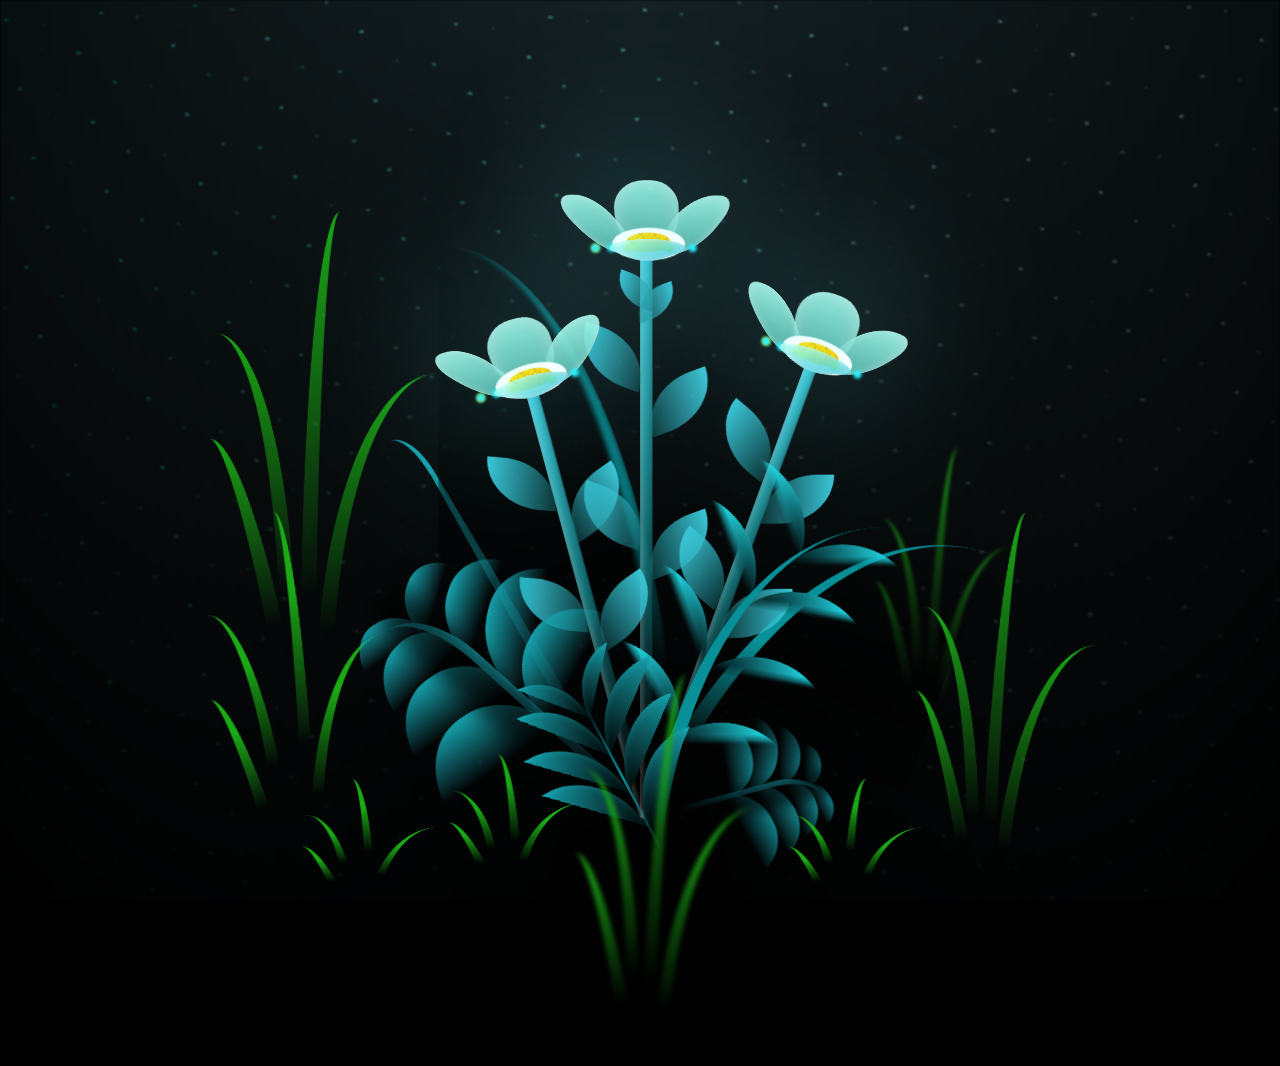
==== flower.html @ c5380c55 "Add files via upload" ====
<!DOCTYPE html>
<html lang="en">
<head>
    <meta charset="UTF-8">
    <meta http-equiv="X-UA-Compatible" content="IE=edge">
    <meta name="viewport" content="width=device-width, initial-scale=1.0">
    <link rel="stylesheet" href="css/main.css">
    <link rel="icon" href="img/flowers.png" type="image/x-icon">
    <title>flowers</title>
</head>
<body class="container">
  <!-- Pembuat code: https://codepen.io/mdusmanansari/pen/BamepLe -->
    <div class="night"></div>
    <div class="flowers">
      <div class="flower flower--1">
        <div class="flower__leafs flower__leafs--1">
          <div class="flower__leaf flower__leaf--1"></div>
          <div class="flower__leaf flower__leaf--2"></div>
          <div class="flower__leaf flower__leaf--3"></div>
          <div class="flower__leaf flower__leaf--4"></div>
          <div class="flower__white-circle"></div>
  
          <div class="flower__light flower__light--1"></div>
          <div class="flower__light flower__light--2"></div>
          <div class="flower__light flower__light--3"></div>
          <div class="flower__light flower__light--4"></div>
          <div class="flower__light flower__light--5"></div>
          <div class="flower__light flower__light--6"></div>
          <div class="flower__light flower__light--7"></div>
          <div class="flower__light flower__light--8"></div>
  
        </div>
        <div class="flower__line">
          <div class="flower__line__leaf flower__line__leaf--1"></div>
          <div class="flower__line__leaf flower__line__leaf--2"></div>
          <div class="flower__line__leaf flower__line__leaf--3"></div>
          <div class="flower__line__leaf flower__line__leaf--4"></div>
          <div class="flower__line__leaf flower__line__leaf--5"></div>
          <div class="flower__line__leaf flower__line__leaf--6"></div>
        </div>
      </div>
  
      <div class="flower flower--2">
        <div class="flower__leafs flower__leafs--2">
          <div class="flower__leaf flower__leaf--1"></div>
          <div class="flower__leaf flower__leaf--2"></div>
          <div class="flower__leaf flower__leaf--3"></div>
          <div class="flower__leaf flower__leaf--4"></div>
          <div class="flower__white-circle"></div>
  
          <div class="flower__light flower__light--1"></div>
          <div class="flower__light flower__light--2"></div>
          <div class="flower__light flower__light--3"></div>
          <div class="flower__light flower__light--4"></div>
          <div class="flower__light flower__light--5"></div>
          <div class="flower__light flower__light--6"></div>
          <div class="flower__light flower__light--7"></div>
          <div class="flower__light flower__light--8"></div>
  
        </div>
        <div class="flower__line">
          <div class="flower__line__leaf flower__line__leaf--1"></div>
          <div class="flower__line__leaf flower__line__leaf--2"></div>
          <div class="flower__line__leaf flower__line__leaf--3"></div>
          <div class="flower__line__leaf flower__line__leaf--4"></div>
        </div>
      </div>
  
      <div class="flower flower--3">
        <div class="flower__leafs flower__leafs--3">
          <div class="flower__leaf flower__leaf--1"></div>
          <div class="flower__leaf flower__leaf--2"></div>
          <div class="flower__leaf flower__leaf--3"></div>
          <div class="flower__leaf flower__leaf--4"></div>
          <div class="flower__white-circle"></div>
  
          <div class="flower__light flower__light--1"></div>
          <div class="flower__light flower__light--2"></div>
          <div class="flower__light flower__light--3"></div>
          <div class="flower__light flower__light--4"></div>
          <div class="flower__light flower__light--5"></div>
          <div class="flower__light flower__light--6"></div>
          <div class="flower__light flower__light--7"></div>
          <div class="flower__light flower__light--8"></div>
  
        </div>
        <div class="flower__line">
          <div class="flower__line__leaf flower__line__leaf--1"></div>
          <div class="flower__line__leaf flower__line__leaf--2"></div>
          <div class="flower__line__leaf flower__line__leaf--3"></div>
          <div class="flower__line__leaf flower__line__leaf--4"></div>
        </div>
      </div>
  
      <div class="grow-ans" style="--d:1.2s">
        <div class="flower__g-long">
          <div class="flower__g-long__top"></div>
          <div class="flower__g-long__bottom"></div>
        </div>
      </div>
  
      <div class="growing-grass">
        <div class="flower__grass flower__grass--1">
          <div class="flower__grass--top"></div>
          <div class="flower__grass--bottom"></div>
          <div class="flower__grass__leaf flower__grass__leaf--1"></div>
          <div class="flower__grass__leaf flower__grass__leaf--2"></div>
          <div class="flower__grass__leaf flower__grass__leaf--3"></div>
          <div class="flower__grass__leaf flower__grass__leaf--4"></div>
          <div class="flower__grass__leaf flower__grass__leaf--5"></div>
          <div class="flower__grass__leaf flower__grass__leaf--6"></div>
          <div class="flower__grass__leaf flower__grass__leaf--7"></div>
          <div class="flower__grass__leaf flower__grass__leaf--8"></div>
          <div class="flower__grass__overlay"></div>
        </div>
      </div>
  
      <div class="growing-grass">
        <div class="flower__grass flower__grass--2">
          <div class="flower__grass--top"></div>
          <div class="flower__grass--bottom"></div>
          <div class="flower__grass__leaf flower__grass__leaf--1"></div>
          <div class="flower__grass__leaf flower__grass__leaf--2"></div>
          <div class="flower__grass__leaf flower__grass__leaf--3"></div>
          <div class="flower__grass__leaf flower__grass__leaf--4"></div>
          <div class="flower__grass__leaf flower__grass__leaf--5"></div>
          <div class="flower__grass__leaf flower__grass__leaf--6"></div>
          <div class="flower__grass__leaf flower__grass__leaf--7"></div>
          <div class="flower__grass__leaf flower__grass__leaf--8"></div>
          <div class="flower__grass__overlay"></div>
        </div>
      </div>
  
      <div class="grow-ans" style="--d:2.4s">
        <div class="flower__g-right flower__g-right--1">
          <div class="leaf"></div>
        </div>
      </div>
  
      <div class="grow-ans" style="--d:2.8s">
        <div class="flower__g-right flower__g-right--2">
          <div class="leaf"></div>
        </div>
      </div>
  
      <div class="grow-ans" style="--d:2.8s">
        <div class="flower__g-front">
          <div class="flower__g-front__leaf-wrapper flower__g-front__leaf-wrapper--1">
            <div class="flower__g-front__leaf"></div>
          </div>
          <div class="flower__g-front__leaf-wrapper flower__g-front__leaf-wrapper--2">
            <div class="flower__g-front__leaf"></div>
          </div>
          <div class="flower__g-front__leaf-wrapper flower__g-front__leaf-wrapper--3">
            <div class="flower__g-front__leaf"></div>
          </div>
          <div class="flower__g-front__leaf-wrapper flower__g-front__leaf-wrapper--4">
            <div class="flower__g-front__leaf"></div>
          </div>
          <div class="flower__g-front__leaf-wrapper flower__g-front__leaf-wrapper--5">
            <div class="flower__g-front__leaf"></div>
          </div>
          <div class="flower__g-front__leaf-wrapper flower__g-front__leaf-wrapper--6">
            <div class="flower__g-front__leaf"></div>
          </div>
          <div class="flower__g-front__leaf-wrapper flower__g-front__leaf-wrapper--7">
            <div class="flower__g-front__leaf"></div>
          </div>
          <div class="flower__g-front__leaf-wrapper flower__g-front__leaf-wrapper--8">
            <div class="flower__g-front__leaf"></div>
          </div>
          <div class="flower__g-front__line"></div>
        </div>
      </div>
  
      <div class="grow-ans" style="--d:3.2s">
        <div class="flower__g-fr">
          <div class="leaf"></div>
          <div class="flower__g-fr__leaf flower__g-fr__leaf--1"></div>
          <div class="flower__g-fr__leaf flower__g-fr__leaf--2"></div>
          <div class="flower__g-fr__leaf flower__g-fr__leaf--3"></div>
          <div class="flower__g-fr__leaf flower__g-fr__leaf--4"></div>
          <div class="flower__g-fr__leaf flower__g-fr__leaf--5"></div>
          <div class="flower__g-fr__leaf flower__g-fr__leaf--6"></div>
          <div class="flower__g-fr__leaf flower__g-fr__leaf--7"></div>
          <div class="flower__g-fr__leaf flower__g-fr__leaf--8"></div>
        </div>
      </div>
  
      <div class="long-g long-g--0">
        <div class="grow-ans" style="--d:3s">
          <div class="leaf leaf--0"></div>
        </div>
        <div class="grow-ans" style="--d:2.2s">
          <div class="leaf leaf--1"></div>
        </div>
        <div class="grow-ans" style="--d:3.4s">
          <div class="leaf leaf--2"></div>
        </div>
        <div class="grow-ans" style="--d:3.6s">
          <div class="leaf leaf--3"></div>
        </div>
      </div>
  
      <div class="long-g long-g--1">
        <div class="grow-ans" style="--d:3.6s">
          <div class="leaf leaf--0"></div>
        </div>
        <div class="grow-ans" style="--d:3.8s">
          <div class="leaf leaf--1"></div>
        </div>
        <div class="grow-ans" style="--d:4s">
          <div class="leaf leaf--2"></div>
        </div>
        <div class="grow-ans" style="--d:4.2s">
          <div class="leaf leaf--3"></div>
        </div>
      </div>
  
      <div class="long-g long-g--2">
        <div class="grow-ans" style="--d:4s">
          <div class="leaf leaf--0"></div>
        </div>
        <div class="grow-ans" style="--d:4.2s">
          <div class="leaf leaf--1"></div>
        </div>
        <div class="grow-ans" style="--d:4.4s">
          <div class="leaf leaf--2"></div>
        </div>
        <div class="grow-ans" style="--d:4.6s">
          <div class="leaf leaf--3"></div>
        </div>
      </div>
  
      <div class="long-g long-g--3">
        <div class="grow-ans" style="--d:4s">
          <div class="leaf leaf--0"></div>
        </div>
        <div class="grow-ans" style="--d:4.2s">
          <div class="leaf leaf--1"></div>
        </div>
        <div class="grow-ans" style="--d:3s">
          <div class="leaf leaf--2"></div>
        </div>
        <div class="grow-ans" style="--d:3.6s">
          <div class="leaf leaf--3"></div>
        </div>
      </div>
  
      <div class="long-g long-g--4">
        <div class="grow-ans" style="--d:4s">
          <div class="leaf leaf--0"></div>
        </div>
        <div class="grow-ans" style="--d:4.2s">
          <div class="leaf leaf--1"></div>
        </div>
        <div class="grow-ans" style="--d:3s">
          <div class="leaf leaf--2"></div>
        </div>
        <div class="grow-ans" style="--d:3.6s">
          <div class="leaf leaf--3"></div>
        </div>
      </div>
  
      <div class="long-g long-g--5">
        <div class="grow-ans" style="--d:4s">
          <div class="leaf leaf--0"></div>
        </div>
        <div class="grow-ans" style="--d:4.2s">
          <div class="leaf leaf--1"></div>
        </div>
        <div class="grow-ans" style="--d:3s">
          <div class="leaf leaf--2"></div>
        </div>
        <div class="grow-ans" style="--d:3.6s">
          <div class="leaf leaf--3"></div>
        </div>
      </div>
  
      <div class="long-g long-g--6">
        <div class="grow-ans" style="--d:4.2s">
          <div class="leaf leaf--0"></div>
        </div>
        <div class="grow-ans" style="--d:4.4s">
          <div class="leaf leaf--1"></div>
        </div>
        <div class="grow-ans" style="--d:4.6s">
          <div class="leaf leaf--2"></div>
        </div>
        <div class="grow-ans" style="--d:4.8s">
          <div class="leaf leaf--3"></div>
        </div>
      </div>
  
      <div class="long-g long-g--7">
        <div class="grow-ans" style="--d:3s">
          <div class="leaf leaf--0"></div>
        </div>
        <div class="grow-ans" style="--d:3.2s">
          <div class="leaf leaf--1"></div>
        </div>
        <div class="grow-ans" style="--d:3.5s">
          <div class="leaf leaf--2"></div>
        </div>
        <div class="grow-ans" style="--d:3.6s">
          <div class="leaf leaf--3"></div>
        </div>
      </div>
    </div>
    <script src="main.js"></script>
  </body>
</html>
---- css/main.css ----
*,
*::after,
*::before {
  padding: 0;
  margin: 0;
  box-sizing: border-box;
}

:root {
  --dark-color: #000;
}

body {
  display: flex;
  align-items: flex-end;
  justify-content: center;
  min-height: 100vh;
  background-color: var(--dark-color);
  overflow: hidden;
  perspective: 1000px;
}

.night {
  position: fixed;
  left: 50%;
  top: 0;
  transform: translateX(-50%);
  width: 100%;
  height: 100%;
  filter: blur(0.1vmin);
  background-image: radial-gradient(ellipse at top, transparent 0%, var(--dark-color)), radial-gradient(ellipse at bottom, var(--dark-color), rgba(145, 233, 255, 0.2)), repeating-linear-gradient(220deg, rgb(0, 0, 0) 0px, rgb(0, 0, 0) 19px, transparent 19px, transparent 22px), repeating-linear-gradient(189deg, rgb(0, 0, 0) 0px, rgb(0, 0, 0) 19px, transparent 19px, transparent 22px), repeating-linear-gradient(148deg, rgb(0, 0, 0) 0px, rgb(0, 0, 0) 19px, transparent 19px, transparent 22px), linear-gradient(90deg, rgb(0, 255, 250), rgb(240, 240, 240));
}

.flowers {
  position: relative;
  transform: scale(0.9);
}

.flower {
  position: absolute;
  bottom: 10vmin;
  transform-origin: bottom center;
  z-index: 10;
  --fl-speed: 0.8s;
}
.flower--1 {
  -webkit-animation: moving-flower-1 4s linear infinite;
          animation: moving-flower-1 4s linear infinite;
}
.flower--1 .flower__line {
  height: 70vmin;
  -webkit-animation-delay: 0.3s;
          animation-delay: 0.3s;
}
.flower--1 .flower__line__leaf--1 {
  -webkit-animation: blooming-leaf-right var(--fl-speed) 1.6s backwards;
          animation: blooming-leaf-right var(--fl-speed) 1.6s backwards;
}
.flower--1 .flower__line__leaf--2 {
  -webkit-animation: blooming-leaf-right var(--fl-speed) 1.4s backwards;
          animation: blooming-leaf-right var(--fl-speed) 1.4s backwards;
}
.flower--1 .flower__line__leaf--3 {
  -webkit-animation: blooming-leaf-left var(--fl-speed) 1.2s backwards;
          animation: blooming-leaf-left var(--fl-speed) 1.2s backwards;
}
.flower--1 .flower__line__leaf--4 {
  -webkit-animation: blooming-leaf-left var(--fl-speed) 1s backwards;
          animation: blooming-leaf-left var(--fl-speed) 1s backwards;
}
.flower--1 .flower__line__leaf--5 {
  -webkit-animation: blooming-leaf-right var(--fl-speed) 1.8s backwards;
          animation: blooming-leaf-right var(--fl-speed) 1.8s backwards;
}
.flower--1 .flower__line__leaf--6 {
  -webkit-animation: blooming-leaf-left var(--fl-speed) 2s backwards;
          animation: blooming-leaf-left var(--fl-speed) 2s backwards;
}
.flower--2 {
  left: 50%;
  transform: rotate(20deg);
  -webkit-animation: moving-flower-2 4s linear infinite;
          animation: moving-flower-2 4s linear infinite;
}
.flower--2 .flower__line {
  height: 60vmin;
  -webkit-animation-delay: 0.6s;
          animation-delay: 0.6s;
}
.flower--2 .flower__line__leaf--1 {
  -webkit-animation: blooming-leaf-right var(--fl-speed) 1.9s backwards;
          animation: blooming-leaf-right var(--fl-speed) 1.9s backwards;
}
.flower--2 .flower__line__leaf--2 {
  -webkit-animation: blooming-leaf-right var(--fl-speed) 1.7s backwards;
          animation: blooming-leaf-right var(--fl-speed) 1.7s backwards;
}
.flower--2 .flower__line__leaf--3 {
  -webkit-animation: blooming-leaf-left var(--fl-speed) 1.5s backwards;
          animation: blooming-leaf-left var(--fl-speed) 1.5s backwards;
}
.flower--2 .flower__line__leaf--4 {
  -webkit-animation: blooming-leaf-left var(--fl-speed) 1.3s backwards;
          animation: blooming-leaf-left var(--fl-speed) 1.3s backwards;
}
.flower--3 {
  left: 50%;
  transform: rotate(-15deg);
  -webkit-animation: moving-flower-3 4s linear infinite;
          animation: moving-flower-3 4s linear infinite;
}
.flower--3 .flower__line {
  -webkit-animation-delay: 0.9s;
          animation-delay: 0.9s;
}
.flower--3 .flower__line__leaf--1 {
  -webkit-animation: blooming-leaf-right var(--fl-speed) 2.5s backwards;
          animation: blooming-leaf-right var(--fl-speed) 2.5s backwards;
}
.flower--3 .flower__line__leaf--2 {
  -webkit-animation: blooming-leaf-right var(--fl-speed) 2.3s backwards;
          animation: blooming-leaf-right var(--fl-speed) 2.3s backwards;
}
.flower--3 .flower__line__leaf--3 {
  -webkit-animation: blooming-leaf-left var(--fl-speed) 2.1s backwards;
          animation: blooming-leaf-left var(--fl-speed) 2.1s backwards;
}
.flower--3 .flower__line__leaf--4 {
  -webkit-animation: blooming-leaf-left var(--fl-speed) 1.9s backwards;
          animation: blooming-leaf-left var(--fl-speed) 1.9s backwards;
}
.flower__leafs {
  position: relative;
  -webkit-animation: blooming-flower 2s backwards;
          animation: blooming-flower 2s backwards;
}
.flower__leafs--1 {
  -webkit-animation-delay: 1.1s;
          animation-delay: 1.1s;
}
.flower__leafs--2 {
  -webkit-animation-delay: 1.4s;
          animation-delay: 1.4s;
}
.flower__leafs--3 {
  -webkit-animation-delay: 1.7s;
          animation-delay: 1.7s;
}
.flower__leafs::after {
  content: "";
  position: absolute;
  left: 0;
  top: 0;
  transform: translate(-50%, -100%);
  width: 8vmin;
  height: 8vmin;
  background-color: #6bf0ff;
  filter: blur(10vmin);
}
.flower__leaf {
  position: absolute;
  bottom: 0;
  left: 50%;
  width: 8vmin;
  height: 11vmin;
  border-radius: 51% 49% 47% 53%/44% 45% 55% 69%;
  background-color: #a7ffee;
  background-image: linear-gradient(to top, #54b8aa, #a7ffee);
  transform-origin: bottom center;
  opacity: 0.9;
  box-shadow: inset 0 0 2vmin rgba(255, 255, 255, 0.5);
}
.flower__leaf--1 {
  transform: translate(-10%, 1%) rotateY(40deg) rotateX(-50deg);
}
.flower__leaf--2 {
  transform: translate(-50%, -4%) rotateX(40deg);
}
.flower__leaf--3 {
  transform: translate(-90%, 0%) rotateY(45deg) rotateX(50deg);
}
.flower__leaf--4 {
  width: 8vmin;
  height: 8vmin;
  transform-origin: bottom left;
  border-radius: 4vmin 10vmin 4vmin 4vmin;
  transform: translate(0%, 18%) rotateX(70deg) rotate(-43deg);
  background-image: linear-gradient(to top, #39c6d6, #a7ffee);
  z-index: 1;
  opacity: 0.8;
}
.flower__white-circle {
  position: absolute;
  left: -3.5vmin;
  top: -3vmin;
  width: 9vmin;
  height: 4vmin;
  border-radius: 50%;
  background-color: #fff;
}
.flower__white-circle::after {
  content: "";
  position: absolute;
  left: 50%;
  top: 45%;
  transform: translate(-50%, -50%);
  width: 60%;
  height: 60%;
  border-radius: inherit;
  background-image: repeating-linear-gradient(135deg, rgba(0, 0, 0, 0.03) 0px, rgba(0, 0, 0, 0.03) 1px, transparent 1px, transparent 12px), repeating-linear-gradient(45deg, rgba(0, 0, 0, 0.03) 0px, rgba(0, 0, 0, 0.03) 1px, transparent 1px, transparent 12px), repeating-linear-gradient(67.5deg, rgba(0, 0, 0, 0.03) 0px, rgba(0, 0, 0, 0.03) 1px, transparent 1px, transparent 12px), repeating-linear-gradient(135deg, rgba(0, 0, 0, 0.03) 0px, rgba(0, 0, 0, 0.03) 1px, transparent 1px, transparent 12px), repeating-linear-gradient(45deg, rgba(0, 0, 0, 0.03) 0px, rgba(0, 0, 0, 0.03) 1px, transparent 1px, transparent 12px), repeating-linear-gradient(112.5deg, rgba(0, 0, 0, 0.03) 0px, rgba(0, 0, 0, 0.03) 1px, transparent 1px, transparent 12px), repeating-linear-gradient(112.5deg, rgba(0, 0, 0, 0.03) 0px, rgba(0, 0, 0, 0.03) 1px, transparent 1px, transparent 12px), repeating-linear-gradient(45deg, rgba(0, 0, 0, 0.03) 0px, rgba(0, 0, 0, 0.03) 1px, transparent 1px, transparent 12px), repeating-linear-gradient(22.5deg, rgba(0, 0, 0, 0.03) 0px, rgba(0, 0, 0, 0.03) 1px, transparent 1px, transparent 12px), repeating-linear-gradient(45deg, rgba(0, 0, 0, 0.03) 0px, rgba(0, 0, 0, 0.03) 1px, transparent 1px, transparent 12px), repeating-linear-gradient(22.5deg, rgba(0, 0, 0, 0.03) 0px, rgba(0, 0, 0, 0.03) 1px, transparent 1px, transparent 12px), repeating-linear-gradient(135deg, rgba(0, 0, 0, 0.03) 0px, rgba(0, 0, 0, 0.03) 1px, transparent 1px, transparent 12px), repeating-linear-gradient(157.5deg, rgba(0, 0, 0, 0.03) 0px, rgba(0, 0, 0, 0.03) 1px, transparent 1px, transparent 12px), repeating-linear-gradient(67.5deg, rgba(0, 0, 0, 0.03) 0px, rgba(0, 0, 0, 0.03) 1px, transparent 1px, transparent 12px), repeating-linear-gradient(67.5deg, rgba(0, 0, 0, 0.03) 0px, rgba(0, 0, 0, 0.03) 1px, transparent 1px, transparent 12px), linear-gradient(90deg, rgb(255, 235, 18), rgb(255, 206, 0));
}
.flower__line {
  height: 55vmin;
  width: 1.5vmin;
  background-image: linear-gradient(to left, rgba(0, 0, 0, 0.2), transparent, rgba(255, 255, 255, 0.2)), linear-gradient(to top, transparent 10%, #14757a, #39c6d6);
  box-shadow: inset 0 0 2px rgba(0, 0, 0, 0.5);
  -webkit-animation: grow-flower-tree 4s backwards;
          animation: grow-flower-tree 4s backwards;
}
.flower__line__leaf {
  --w: 7vmin;
  --h: calc(var(--w) + 2vmin);
  position: absolute;
  top: 20%;
  left: 90%;
  width: var(--w);
  height: var(--h);
  border-top-right-radius: var(--h);
  border-bottom-left-radius: var(--h);
  background-image: linear-gradient(to top, rgba(20, 117, 122, 0.4), #39c6d6);
}
.flower__line__leaf--1 {
  transform: rotate(70deg) rotateY(30deg);
}
.flower__line__leaf--2 {
  top: 45%;
  transform: rotate(70deg) rotateY(30deg);
}
.flower__line__leaf--3, .flower__line__leaf--4, .flower__line__leaf--6 {
  border-top-right-radius: 0;
  border-bottom-left-radius: 0;
  border-top-left-radius: var(--h);
  border-bottom-right-radius: var(--h);
  left: -460%;
  top: 12%;
  transform: rotate(-70deg) rotateY(30deg);
}
.flower__line__leaf--4 {
  top: 40%;
}
.flower__line__leaf--5 {
  top: 0;
  transform-origin: left;
  transform: rotate(70deg) rotateY(30deg) scale(0.6);
}
.flower__line__leaf--6 {
  top: -2%;
  left: -450%;
  transform-origin: right;
  transform: rotate(-70deg) rotateY(30deg) scale(0.6);
}
.flower__light {
  position: absolute;
  bottom: 0vmin;
  width: 1vmin;
  height: 1vmin;
  background-color: rgb(255, 251, 0);
  border-radius: 50%;
  filter: blur(0.2vmin);
  -webkit-animation: light-ans 4s linear infinite backwards;
          animation: light-ans 4s linear infinite backwards;
}
.flower__light:nth-child(odd) {
  background-color: #23f0ff;
}
.flower__light--1 {
  left: -2vmin;
  -webkit-animation-delay: 1s;
          animation-delay: 1s;
}
.flower__light--2 {
  left: 3vmin;
  -webkit-animation-delay: 0.5s;
          animation-delay: 0.5s;
}
.flower__light--3 {
  left: -6vmin;
  -webkit-animation-delay: 0.3s;
          animation-delay: 0.3s;
}
.flower__light--4 {
  left: 6vmin;
  -webkit-animation-delay: 0.9s;
          animation-delay: 0.9s;
}
.flower__light--5 {
  left: -1vmin;
  -webkit-animation-delay: 1.5s;
          animation-delay: 1.5s;
}
.flower__light--6 {
  left: -4vmin;
  -webkit-animation-delay: 3s;
          animation-delay: 3s;
}
.flower__light--7 {
  left: 3vmin;
  -webkit-animation-delay: 2s;
          animation-delay: 2s;
}
.flower__light--8 {
  left: -6vmin;
  -webkit-animation-delay: 3.5s;
          animation-delay: 3.5s;
}
.flower__grass {
  --c: #159faa;
  --line-w: 1.5vmin;
  position: absolute;
  bottom: 12vmin;
  left: -7vmin;
  display: flex;
  flex-direction: column;
  align-items: flex-end;
  z-index: 20;
  transform-origin: bottom center;
  transform: rotate(-48deg) rotateY(40deg);
}
.flower__grass--1 {
  -webkit-animation: moving-grass 2s linear infinite;
          animation: moving-grass 2s linear infinite;
}
.flower__grass--2 {
  left: 2vmin;
  bottom: 10vmin;
  transform: scale(0.5) rotate(75deg) rotateX(10deg) rotateY(-200deg);
  opacity: 0.8;
  z-index: 0;
  -webkit-animation: moving-grass--2 1.5s linear infinite;
          animation: moving-grass--2 1.5s linear infinite;
}
.flower__grass--top {
  width: 7vmin;
  height: 10vmin;
  border-top-right-radius: 100%;
  border-right: var(--line-w) solid var(--c);
  transform-origin: bottom center;
  transform: rotate(-2deg);
}
.flower__grass--bottom {
  margin-top: -2px;
  width: var(--line-w);
  height: 25vmin;
  background-image: linear-gradient(to top, transparent, var(--c));
}
.flower__grass__leaf {
  --size: 10vmin;
  position: absolute;
  width: calc(var(--size) * 2.1);
  height: var(--size);
  border-top-left-radius: var(--size);
  border-top-right-radius: var(--size);
  background-image: linear-gradient(to top, transparent, transparent 30%, var(--c));
  z-index: 100;
}
.flower__grass__leaf--1 {
  top: -6%;
  left: 30%;
  --size: 6vmin;
  transform: rotate(-20deg);
  -webkit-animation: growing-grass-ans--1 2s 2.6s backwards;
          animation: growing-grass-ans--1 2s 2.6s backwards;
}
@-webkit-keyframes growing-grass-ans--1 {
  0% {
    transform-origin: bottom left;
    transform: rotate(-20deg) scale(0);
  }
}
@keyframes growing-grass-ans--1 {
  0% {
    transform-origin: bottom left;
    transform: rotate(-20deg) scale(0);
  }
}
.flower__grass__leaf--2 {
  top: -5%;
  left: -110%;
  --size: 6vmin;
  transform: rotate(10deg);
  -webkit-animation: growing-grass-ans--2 2s 2.4s linear backwards;
          animation: growing-grass-ans--2 2s 2.4s linear backwards;
}
@-webkit-keyframes growing-grass-ans--2 {
  0% {
    transform-origin: bottom right;
    transform: rotate(10deg) scale(0);
  }
}
@keyframes growing-grass-ans--2 {
  0% {
    transform-origin: bottom right;
    transform: rotate(10deg) scale(0);
  }
}
.flower__grass__leaf--3 {
  top: 5%;
  left: 60%;
  --size: 8vmin;
  transform: rotate(-18deg) rotateX(-20deg);
  -webkit-animation: growing-grass-ans--3 2s 2.2s linear backwards;
          animation: growing-grass-ans--3 2s 2.2s linear backwards;
}
@-webkit-keyframes growing-grass-ans--3 {
  0% {
    transform-origin: bottom left;
    transform: rotate(-18deg) rotateX(-20deg) scale(0);
  }
}
@keyframes growing-grass-ans--3 {
  0% {
    transform-origin: bottom left;
    transform: rotate(-18deg) rotateX(-20deg) scale(0);
  }
}
.flower__grass__leaf--4 {
  top: 6%;
  left: -135%;
  --size: 8vmin;
  transform: rotate(2deg);
  -webkit-animation: growing-grass-ans--4 2s 2s linear backwards;
          animation: growing-grass-ans--4 2s 2s linear backwards;
}
@-webkit-keyframes growing-grass-ans--4 {
  0% {
    transform-origin: bottom right;
    transform: rotate(2deg) scale(0);
  }
}
@keyframes growing-grass-ans--4 {
  0% {
    transform-origin: bottom right;
    transform: rotate(2deg) scale(0);
  }
}
.flower__grass__leaf--5 {
  top: 20%;
  left: 60%;
  --size: 10vmin;
  transform: rotate(-24deg) rotateX(-20deg);
  -webkit-animation: growing-grass-ans--5 2s 1.8s linear backwards;
          animation: growing-grass-ans--5 2s 1.8s linear backwards;
}
@-webkit-keyframes growing-grass-ans--5 {
  0% {
    transform-origin: bottom left;
    transform: rotate(-24deg) rotateX(-20deg) scale(0);
  }
}
@keyframes growing-grass-ans--5 {
  0% {
    transform-origin: bottom left;
    transform: rotate(-24deg) rotateX(-20deg) scale(0);
  }
}
.flower__grass__leaf--6 {
  top: 22%;
  left: -180%;
  --size: 10vmin;
  transform: rotate(10deg);
  -webkit-animation: growing-grass-ans--6 2s 1.6s linear backwards;
          animation: growing-grass-ans--6 2s 1.6s linear backwards;
}
@-webkit-keyframes growing-grass-ans--6 {
  0% {
    transform-origin: bottom right;
    transform: rotate(10deg) scale(0);
  }
}
@keyframes growing-grass-ans--6 {
  0% {
    transform-origin: bottom right;
    transform: rotate(10deg) scale(0);
  }
}
.flower__grass__leaf--7 {
  top: 39%;
  left: 70%;
  --size: 10vmin;
  transform: rotate(-10deg);
  -webkit-animation: growing-grass-ans--7 2s 1.4s linear backwards;
          animation: growing-grass-ans--7 2s 1.4s linear backwards;
}
@-webkit-keyframes growing-grass-ans--7 {
  0% {
    transform-origin: bottom left;
    transform: rotate(-10deg) scale(0);
  }
}
@keyframes growing-grass-ans--7 {
  0% {
    transform-origin: bottom left;
    transform: rotate(-10deg) scale(0);
  }
}
.flower__grass__leaf--8 {
  top: 40%;
  left: -215%;
  --size: 11vmin;
  transform: rotate(10deg);
  -webkit-animation: growing-grass-ans--8 2s 1.2s linear backwards;
          animation: growing-grass-ans--8 2s 1.2s linear backwards;
}
@-webkit-keyframes growing-grass-ans--8 {
  0% {
    transform-origin: bottom right;
    transform: rotate(10deg) scale(0);
  }
}
@keyframes growing-grass-ans--8 {
  0% {
    transform-origin: bottom right;
    transform: rotate(10deg) scale(0);
  }
}
.flower__grass__overlay {
  position: absolute;
  top: -10%;
  right: 0%;
  width: 100%;
  height: 100%;
  background-color: rgba(0, 0, 0, 0.6);
  filter: blur(1.5vmin);
  z-index: 100;
}
.flower__g-long {
  --w: 2vmin;
  --h: 6vmin;
  --c: #159faa;
  position: absolute;
  bottom: 10vmin;
  left: -3vmin;
  transform-origin: bottom center;
  transform: rotate(-30deg) rotateY(-20deg);
  display: flex;
  flex-direction: column;
  align-items: flex-end;
  -webkit-animation: flower-g-long-ans 3s linear infinite;
          animation: flower-g-long-ans 3s linear infinite;
}
@-webkit-keyframes flower-g-long-ans {
  0%, 100% {
    transform: rotate(-30deg) rotateY(-20deg);
  }
  50% {
    transform: rotate(-32deg) rotateY(-20deg);
  }
}
@keyframes flower-g-long-ans {
  0%, 100% {
    transform: rotate(-30deg) rotateY(-20deg);
  }
  50% {
    transform: rotate(-32deg) rotateY(-20deg);
  }
}
.flower__g-long__top {
  top: calc(var(--h) * -1);
  width: calc(var(--w) + 1vmin);
  height: var(--h);
  border-top-right-radius: 100%;
  border-right: 0.7vmin solid var(--c);
  transform: translate(-0.7vmin, 1vmin);
}
.flower__g-long__bottom {
  width: var(--w);
  height: 50vmin;
  transform-origin: bottom center;
  background-image: linear-gradient(to top, transparent 30%, var(--c));
  box-shadow: inset 0 0 2px rgba(0, 0, 0, 0.5);
  -webkit-clip-path: polygon(35% 0, 65% 1%, 100% 100%, 0% 100%);
          clip-path: polygon(35% 0, 65% 1%, 100% 100%, 0% 100%);
}
.flower__g-right {
  position: absolute;
  bottom: 6vmin;
  left: -2vmin;
  transform-origin: bottom left;
  transform: rotate(20deg);
}
.flower__g-right .leaf {
  width: 30vmin;
  height: 50vmin;
  border-top-left-radius: 100%;
  border-left: 2vmin solid #079097;
  background-image: linear-gradient(to bottom, transparent, var(--dark-color) 60%);
  -webkit-mask-image: linear-gradient(to top, transparent 30%, #079097 60%);
}
.flower__g-right--1 {
  -webkit-animation: flower-g-right-ans 2.5s linear infinite;
          animation: flower-g-right-ans 2.5s linear infinite;
}
.flower__g-right--2 {
  left: 5vmin;
  transform: rotateY(-180deg);
  -webkit-animation: flower-g-right-ans--2 3s linear infinite;
          animation: flower-g-right-ans--2 3s linear infinite;
}
.flower__g-right--2 .leaf {
  height: 75vmin;
  filter: blur(0.3vmin);
  opacity: 0.8;
}
@-webkit-keyframes flower-g-right-ans {
  0%, 100% {
    transform: rotate(20deg);
  }
  50% {
    transform: rotate(24deg) rotateX(-20deg);
  }
}
@keyframes flower-g-right-ans {
  0%, 100% {
    transform: rotate(20deg);
  }
  50% {
    transform: rotate(24deg) rotateX(-20deg);
  }
}
@-webkit-keyframes flower-g-right-ans--2 {
  0%, 100% {
    transform: rotateY(-180deg) rotate(0deg) rotateX(-20deg);
  }
  50% {
    transform: rotateY(-180deg) rotate(6deg) rotateX(-20deg);
  }
}
@keyframes flower-g-right-ans--2 {
  0%, 100% {
    transform: rotateY(-180deg) rotate(0deg) rotateX(-20deg);
  }
  50% {
    transform: rotateY(-180deg) rotate(6deg) rotateX(-20deg);
  }
}
.flower__g-front {
  position: absolute;
  bottom: 6vmin;
  left: 2.5vmin;
  z-index: 100;
  transform-origin: bottom center;
  transform: rotate(-28deg) rotateY(30deg) scale(1.04);
  -webkit-animation: flower__g-front-ans 2s linear infinite;
          animation: flower__g-front-ans 2s linear infinite;
}
@-webkit-keyframes flower__g-front-ans {
  0%, 100% {
    transform: rotate(-28deg) rotateY(30deg) scale(1.04);
  }
  50% {
    transform: rotate(-35deg) rotateY(40deg) scale(1.04);
  }
}
@keyframes flower__g-front-ans {
  0%, 100% {
    transform: rotate(-28deg) rotateY(30deg) scale(1.04);
  }
  50% {
    transform: rotate(-35deg) rotateY(40deg) scale(1.04);
  }
}
.flower__g-front__line {
  width: 0.3vmin;
  height: 20vmin;
  background-image: linear-gradient(to top, transparent, #079097, transparent 100%);
  position: relative;
}
.flower__g-front__leaf-wrapper {
  position: absolute;
  top: 0;
  left: 0;
  transform-origin: bottom left;
  transform: rotate(10deg);
}
.flower__g-front__leaf-wrapper:nth-child(even) {
  left: 0vmin;
  transform: rotateY(-180deg) rotate(5deg);
  -webkit-animation: flower__g-front__leaf-left-ans 1s ease-in backwards;
          animation: flower__g-front__leaf-left-ans 1s ease-in backwards;
}
.flower__g-front__leaf-wrapper:nth-child(odd) {
  -webkit-animation: flower__g-front__leaf-ans 1s ease-in backwards;
          animation: flower__g-front__leaf-ans 1s ease-in backwards;
}
.flower__g-front__leaf-wrapper--1 {
  top: -8vmin;
  transform: scale(0.7);
  -webkit-animation: flower__g-front__leaf-ans 1s 5.5s ease-in backwards !important;
          animation: flower__g-front__leaf-ans 1s 5.5s ease-in backwards !important;
}
.flower__g-front__leaf-wrapper--2 {
  top: -8vmin;
  transform: rotateY(-180deg) scale(0.7) !important;
  -webkit-animation: flower__g-front__leaf-left-ans-2 1s 4.6s ease-in backwards !important;
          animation: flower__g-front__leaf-left-ans-2 1s 4.6s ease-in backwards !important;
}
.flower__g-front__leaf-wrapper--3 {
  top: -3vmin;
  -webkit-animation: flower__g-front__leaf-ans 1s 4.6s ease-in backwards;
          animation: flower__g-front__leaf-ans 1s 4.6s ease-in backwards;
}
.flower__g-front__leaf-wrapper--4 {
  top: -3vmin;
  transform: rotateY(-180deg) scale(0.9) !important;
  -webkit-animation: flower__g-front__leaf-left-ans-2 1s 4.6s ease-in backwards !important;
          animation: flower__g-front__leaf-left-ans-2 1s 4.6s ease-in backwards !important;
}
@-webkit-keyframes flower__g-front__leaf-left-ans-2 {
  0% {
    transform: rotateY(-180deg) scale(0);
  }
}
@keyframes flower__g-front__leaf-left-ans-2 {
  0% {
    transform: rotateY(-180deg) scale(0);
  }
}
.flower__g-front__leaf-wrapper--5, .flower__g-front__leaf-wrapper--6 {
  top: 2vmin;
}
.flower__g-front__leaf-wrapper--7, .flower__g-front__leaf-wrapper--8 {
  top: 6.5vmin;
}
.flower__g-front__leaf-wrapper--2 {
  -webkit-animation-delay: 5.2s !important;
          animation-delay: 5.2s !important;
}
.flower__g-front__leaf-wrapper--3 {
  -webkit-animation-delay: 4.9s !important;
          animation-delay: 4.9s !important;
}
.flower__g-front__leaf-wrapper--5 {
  -webkit-animation-delay: 4.3s !important;
          animation-delay: 4.3s !important;
}
.flower__g-front__leaf-wrapper--6 {
  -webkit-animation-delay: 4.1s !important;
          animation-delay: 4.1s !important;
}
.flower__g-front__leaf-wrapper--7 {
  -webkit-animation-delay: 3.8s !important;
          animation-delay: 3.8s !important;
}
.flower__g-front__leaf-wrapper--8 {
  -webkit-animation-delay: 3.5s !important;
          animation-delay: 3.5s !important;
}
@-webkit-keyframes flower__g-front__leaf-ans {
  0% {
    transform: rotate(10deg) scale(0);
  }
}
@keyframes flower__g-front__leaf-ans {
  0% {
    transform: rotate(10deg) scale(0);
  }
}
@-webkit-keyframes flower__g-front__leaf-left-ans {
  0% {
    transform: rotateY(-180deg) rotate(5deg) scale(0);
  }
}
@keyframes flower__g-front__leaf-left-ans {
  0% {
    transform: rotateY(-180deg) rotate(5deg) scale(0);
  }
}
.flower__g-front__leaf {
  width: 10vmin;
  height: 10vmin;
  border-radius: 100% 0% 0% 100%/100% 100% 0% 0%;
  box-shadow: inset 0 2px 1vmin hsla(184deg, 97%, 58%, 0.2);
  background-image: linear-gradient(to bottom left, transparent, var(--dark-color)), linear-gradient(to bottom right, #159faa 50%, transparent 50%, transparent);
  -webkit-mask-image: linear-gradient(to bottom right, #159faa 50%, transparent 50%, transparent);
  mask-image: linear-gradient(to bottom right, #159faa 50%, transparent 50%, transparent);
}
.flower__g-fr {
  position: absolute;
  bottom: -4vmin;
  left: vmin;
  transform-origin: bottom left;
  z-index: 10;
  -webkit-animation: flower__g-fr-ans 2s linear infinite;
          animation: flower__g-fr-ans 2s linear infinite;
}
@-webkit-keyframes flower__g-fr-ans {
  0%, 100% {
    transform: rotate(2deg);
  }
  50% {
    transform: rotate(4deg);
  }
}
@keyframes flower__g-fr-ans {
  0%, 100% {
    transform: rotate(2deg);
  }
  50% {
    transform: rotate(4deg);
  }
}
.flower__g-fr .leaf {
  width: 30vmin;
  height: 50vmin;
  border-top-left-radius: 100%;
  border-left: 2vmin solid #079097;
  -webkit-mask-image: linear-gradient(to top, transparent 25%, #079097 50%);
  position: relative;
  z-index: 1;
}
.flower__g-fr__leaf {
  position: absolute;
  top: 0;
  left: 0;
  width: 10vmin;
  height: 10vmin;
  border-radius: 100% 0% 0% 100%/100% 100% 0% 0%;
  box-shadow: inset 0 2px 1vmin hsla(184deg, 97%, 58%, 0.2);
  background-image: linear-gradient(to bottom left, transparent, var(--dark-color) 98%), linear-gradient(to bottom right, #23f0ff 45%, transparent 50%, transparent);
  -webkit-mask-image: linear-gradient(135deg, #159faa 40%, transparent 50%, transparent);
}
.flower__g-fr__leaf--1 {
  left: 20vmin;
  transform: rotate(45deg);
  -webkit-animation: flower__g-fr-leaft-ans-1 0.5s 5.2s linear backwards;
          animation: flower__g-fr-leaft-ans-1 0.5s 5.2s linear backwards;
}
@-webkit-keyframes flower__g-fr-leaft-ans-1 {
  0% {
    transform-origin: left;
    transform: rotate(45deg) scale(0);
  }
}
@keyframes flower__g-fr-leaft-ans-1 {
  0% {
    transform-origin: left;
    transform: rotate(45deg) scale(0);
  }
}
.flower__g-fr__leaf--2 {
  left: 12vmin;
  top: -7vmin;
  transform: rotate(25deg) rotateY(-180deg);
  -webkit-animation: flower__g-fr-leaft-ans-6 0.5s 5s linear backwards;
          animation: flower__g-fr-leaft-ans-6 0.5s 5s linear backwards;
}
.flower__g-fr__leaf--3 {
  left: 15vmin;
  top: 6vmin;
  transform: rotate(55deg);
  -webkit-animation: flower__g-fr-leaft-ans-5 0.5s 4.8s linear backwards;
          animation: flower__g-fr-leaft-ans-5 0.5s 4.8s linear backwards;
}
.flower__g-fr__leaf--4 {
  left: 6vmin;
  top: -2vmin;
  transform: rotate(25deg) rotateY(-180deg);
  -webkit-animation: flower__g-fr-leaft-ans-6 0.5s 4.6s linear backwards;
          animation: flower__g-fr-leaft-ans-6 0.5s 4.6s linear backwards;
}
.flower__g-fr__leaf--5 {
  left: 10vmin;
  top: 14vmin;
  transform: rotate(55deg);
  -webkit-animation: flower__g-fr-leaft-ans-5 0.5s 4.4s linear backwards;
          animation: flower__g-fr-leaft-ans-5 0.5s 4.4s linear backwards;
}
@-webkit-keyframes flower__g-fr-leaft-ans-5 {
  0% {
    transform-origin: left;
    transform: rotate(55deg) scale(0);
  }
}
@keyframes flower__g-fr-leaft-ans-5 {
  0% {
    transform-origin: left;
    transform: rotate(55deg) scale(0);
  }
}
.flower__g-fr__leaf--6 {
  left: 0vmin;
  top: 6vmin;
  transform: rotate(25deg) rotateY(-180deg);
  -webkit-animation: flower__g-fr-leaft-ans-6 0.5s 4.2s linear backwards;
          animation: flower__g-fr-leaft-ans-6 0.5s 4.2s linear backwards;
}
@-webkit-keyframes flower__g-fr-leaft-ans-6 {
  0% {
    transform-origin: right;
    transform: rotate(25deg) rotateY(-180deg) scale(0);
  }
}
@keyframes flower__g-fr-leaft-ans-6 {
  0% {
    transform-origin: right;
    transform: rotate(25deg) rotateY(-180deg) scale(0);
  }
}
.flower__g-fr__leaf--7 {
  left: 5vmin;
  top: 22vmin;
  transform: rotate(45deg);
  -webkit-animation: flower__g-fr-leaft-ans-7 0.5s 4s linear backwards;
          animation: flower__g-fr-leaft-ans-7 0.5s 4s linear backwards;
}
@-webkit-keyframes flower__g-fr-leaft-ans-7 {
  0% {
    transform-origin: left;
    transform: rotate(45deg) scale(0);
  }
}
@keyframes flower__g-fr-leaft-ans-7 {
  0% {
    transform-origin: left;
    transform: rotate(45deg) scale(0);
  }
}
.flower__g-fr__leaf--8 {
  left: -4vmin;
  top: 15vmin;
  transform: rotate(15deg) rotateY(-180deg);
  -webkit-animation: flower__g-fr-leaft-ans-8 0.5s 3.8s linear backwards;
          animation: flower__g-fr-leaft-ans-8 0.5s 3.8s linear backwards;
}
@-webkit-keyframes flower__g-fr-leaft-ans-8 {
  0% {
    transform-origin: right;
    transform: rotate(15deg) rotateY(-180deg) scale(0);
  }
}
@keyframes flower__g-fr-leaft-ans-8 {
  0% {
    transform-origin: right;
    transform: rotate(15deg) rotateY(-180deg) scale(0);
  }
}

.long-g {
  position: absolute;
  bottom: 25vmin;
  left: -42vmin;
  transform-origin: bottom left;
}
.long-g--1 {
  bottom: 0vmin;
  transform: scale(0.8) rotate(-5deg);
}
.long-g--1 .leaf {
  -webkit-mask-image: linear-gradient(to top, transparent 40%, #079097 80%) !important;
}
.long-g--1 .leaf--1 {
  --w: 5vmin;
  --h: 60vmin;
  left: -2vmin;
  transform: rotate(3deg) rotateY(-180deg);
}
.long-g--2, .long-g--3 {
  bottom: -3vmin;
  left: -35vmin;
  transform-origin: center;
  transform: scale(0.6) rotateX(60deg);
}
.long-g--2 .leaf, .long-g--3 .leaf {
  -webkit-mask-image: linear-gradient(to top, transparent 50%, #079097 80%) !important;
}
.long-g--2 .leaf--1, .long-g--3 .leaf--1 {
  left: -1vmin;
  transform: rotateY(-180deg);
}
.long-g--3 {
  left: -17vmin;
  bottom: 0vmin;
}
.long-g--3 .leaf {
  -webkit-mask-image: linear-gradient(to top, transparent 40%, #079097 80%) !important;
}
.long-g--4 {
  left: 25vmin;
  bottom: -3vmin;
  transform-origin: center;
  transform: scale(0.6) rotateX(60deg);
}
.long-g--4 .leaf {
  -webkit-mask-image: linear-gradient(to top, transparent 50%, #079097 80%) !important;
}
.long-g--5 {
  left: 42vmin;
  bottom: 0vmin;
  transform: scale(0.8) rotate(2deg);
}
.long-g--6 {
  left: 0vmin;
  bottom: -20vmin;
  z-index: 100;
  filter: blur(0.3vmin);
  transform: scale(0.8) rotate(2deg);
}
.long-g--7 {
  left: 35vmin;
  bottom: 20vmin;
  z-index: -1;
  filter: blur(0.3vmin);
  transform: scale(0.6) rotate(2deg);
  opacity: 0.7;
}
.long-g .leaf {
  --w: 15vmin;
  --h: 40vmin;
  --c: #1aaa15;
  position: absolute;
  bottom: 0;
  width: var(--w);
  height: var(--h);
  border-top-left-radius: 100%;
  border-left: 2vmin solid var(--c);
  -webkit-mask-image: linear-gradient(to top, transparent 20%, var(--dark-color));
  transform-origin: bottom center;
}
.long-g .leaf--0 {
  left: 2vmin;
  -webkit-animation: leaf-ans-1 4s linear infinite;
          animation: leaf-ans-1 4s linear infinite;
}
.long-g .leaf--1 {
  --w: 5vmin;
  --h: 60vmin;
  -webkit-animation: leaf-ans-1 4s linear infinite;
          animation: leaf-ans-1 4s linear infinite;
}
.long-g .leaf--2 {
  --w: 10vmin;
  --h: 40vmin;
  left: -0.5vmin;
  bottom: 5vmin;
  transform-origin: bottom left;
  transform: rotateY(-180deg);
  -webkit-animation: leaf-ans-2 3s linear infinite;
          animation: leaf-ans-2 3s linear infinite;
}
.long-g .leaf--3 {
  --w: 5vmin;
  --h: 30vmin;
  left: -1vmin;
  bottom: 3.2vmin;
  transform-origin: bottom left;
  transform: rotate(-10deg) rotateY(-180deg);
  -webkit-animation: leaf-ans-3 3s linear infinite;
          animation: leaf-ans-3 3s linear infinite;
}

@-webkit-keyframes leaf-ans-1 {
  0%, 100% {
    transform: rotate(-5deg) scale(1);
  }
  50% {
    transform: rotate(5deg) scale(1.1);
  }
}

@keyframes leaf-ans-1 {
  0%, 100% {
    transform: rotate(-5deg) scale(1);
  }
  50% {
    transform: rotate(5deg) scale(1.1);
  }
}
@-webkit-keyframes leaf-ans-2 {
  0%, 100% {
    transform: rotateY(-180deg) rotate(5deg);
  }
  50% {
    transform: rotateY(-180deg) rotate(0deg) scale(1.1);
  }
}
@keyframes leaf-ans-2 {
  0%, 100% {
    transform: rotateY(-180deg) rotate(5deg);
  }
  50% {
    transform: rotateY(-180deg) rotate(0deg) scale(1.1);
  }
}
@-webkit-keyframes leaf-ans-3 {
  0%, 100% {
    transform: rotate(-10deg) rotateY(-180deg);
  }
  50% {
    transform: rotate(-20deg) rotateY(-180deg);
  }
}
@keyframes leaf-ans-3 {
  0%, 100% {
    transform: rotate(-10deg) rotateY(-180deg);
  }
  50% {
    transform: rotate(-20deg) rotateY(-180deg);
  }
}
.grow-ans {
  -webkit-animation: grow-ans 2s var(--d) backwards;
          animation: grow-ans 2s var(--d) backwards;
}

@-webkit-keyframes grow-ans {
  0% {
    transform: scale(0);
    opacity: 0;
  }
}

@keyframes grow-ans {
  0% {
    transform: scale(0);
    opacity: 0;
  }
}
@-webkit-keyframes light-ans {
  0% {
    opacity: 0;
    transform: translateY(0vmin);
  }
  25% {
    opacity: 1;
    transform: translateY(-5vmin) translateX(-2vmin);
  }
  50% {
    opacity: 1;
    transform: translateY(-15vmin) translateX(2vmin);
    filter: blur(0.2vmin);
  }
  75% {
    transform: translateY(-20vmin) translateX(-2vmin);
    filter: blur(0.2vmin);
  }
  100% {
    transform: translateY(-30vmin);
    opacity: 0;
    filter: blur(1vmin);
  }
}
@keyframes light-ans {
  0% {
    opacity: 0;
    transform: translateY(0vmin);
  }
  25% {
    opacity: 1;
    transform: translateY(-5vmin) translateX(-2vmin);
  }
  50% {
    opacity: 1;
    transform: translateY(-15vmin) translateX(2vmin);
    filter: blur(0.2vmin);
  }
  75% {
    transform: translateY(-20vmin) translateX(-2vmin);
    filter: blur(0.2vmin);
  }
  100% {
    transform: translateY(-30vmin);
    opacity: 0;
    filter: blur(1vmin);
  }
}
@-webkit-keyframes moving-flower-1 {
  0%, 100% {
    transform: rotate(2deg);
  }
  50% {
    transform: rotate(-2deg);
  }
}
@keyframes moving-flower-1 {
  0%, 100% {
    transform: rotate(2deg);
  }
  50% {
    transform: rotate(-2deg);
  }
}
@-webkit-keyframes moving-flower-2 {
  0%, 100% {
    transform: rotate(18deg);
  }
  50% {
    transform: rotate(14deg);
  }
}
@keyframes moving-flower-2 {
  0%, 100% {
    transform: rotate(18deg);
  }
  50% {
    transform: rotate(14deg);
  }
}
@-webkit-keyframes moving-flower-3 {
  0%, 100% {
    transform: rotate(-18deg);
  }
  50% {
    transform: rotate(-20deg) rotateY(-10deg);
  }
}
@keyframes moving-flower-3 {
  0%, 100% {
    transform: rotate(-18deg);
  }
  50% {
    transform: rotate(-20deg) rotateY(-10deg);
  }
}
@-webkit-keyframes blooming-leaf-right {
  0% {
    transform-origin: left;
    transform: rotate(70deg) rotateY(30deg) scale(0);
  }
}
@keyframes blooming-leaf-right {
  0% {
    transform-origin: left;
    transform: rotate(70deg) rotateY(30deg) scale(0);
  }
}
@-webkit-keyframes blooming-leaf-left {
  0% {
    transform-origin: right;
    transform: rotate(-70deg) rotateY(30deg) scale(0);
  }
}
@keyframes blooming-leaf-left {
  0% {
    transform-origin: right;
    transform: rotate(-70deg) rotateY(30deg) scale(0);
  }
}
@-webkit-keyframes grow-flower-tree {
  0% {
    height: 0;
    border-radius: 1vmin;
  }
}
@keyframes grow-flower-tree {
  0% {
    height: 0;
    border-radius: 1vmin;
  }
}
@-webkit-keyframes blooming-flower {
  0% {
    transform: scale(0);
  }
}
@keyframes blooming-flower {
  0% {
    transform: scale(0);
  }
}
@-webkit-keyframes moving-grass {
  0%, 100% {
    transform: rotate(-48deg) rotateY(40deg);
  }
  50% {
    transform: rotate(-50deg) rotateY(40deg);
  }
}
@keyframes moving-grass {
  0%, 100% {
    transform: rotate(-48deg) rotateY(40deg);
  }
  50% {
    transform: rotate(-50deg) rotateY(40deg);
  }
}
@-webkit-keyframes moving-grass--2 {
  0%, 100% {
    transform: scale(0.5) rotate(75deg) rotateX(10deg) rotateY(-200deg);
  }
  50% {
    transform: scale(0.5) rotate(79deg) rotateX(10deg) rotateY(-200deg);
  }
}
@keyframes moving-grass--2 {
  0%, 100% {
    transform: scale(0.5) rotate(75deg) rotateX(10deg) rotateY(-200deg);
  }
  50% {
    transform: scale(0.5) rotate(79deg) rotateX(10deg) rotateY(-200deg);
  }
}
.growing-grass {
  -webkit-animation: growing-grass-ans 1s 2s backwards;
          animation: growing-grass-ans 1s 2s backwards;
}

@-webkit-keyframes growing-grass-ans {
  0% {
    transform: scale(0);
  }
}

@keyframes growing-grass-ans {
  0% {
    transform: scale(0);
  }
}
.container * {
  -webkit-animation-play-state: paused !important;
          animation-play-state: paused !important;
}/*# sourceMappingURL=main.css.map */
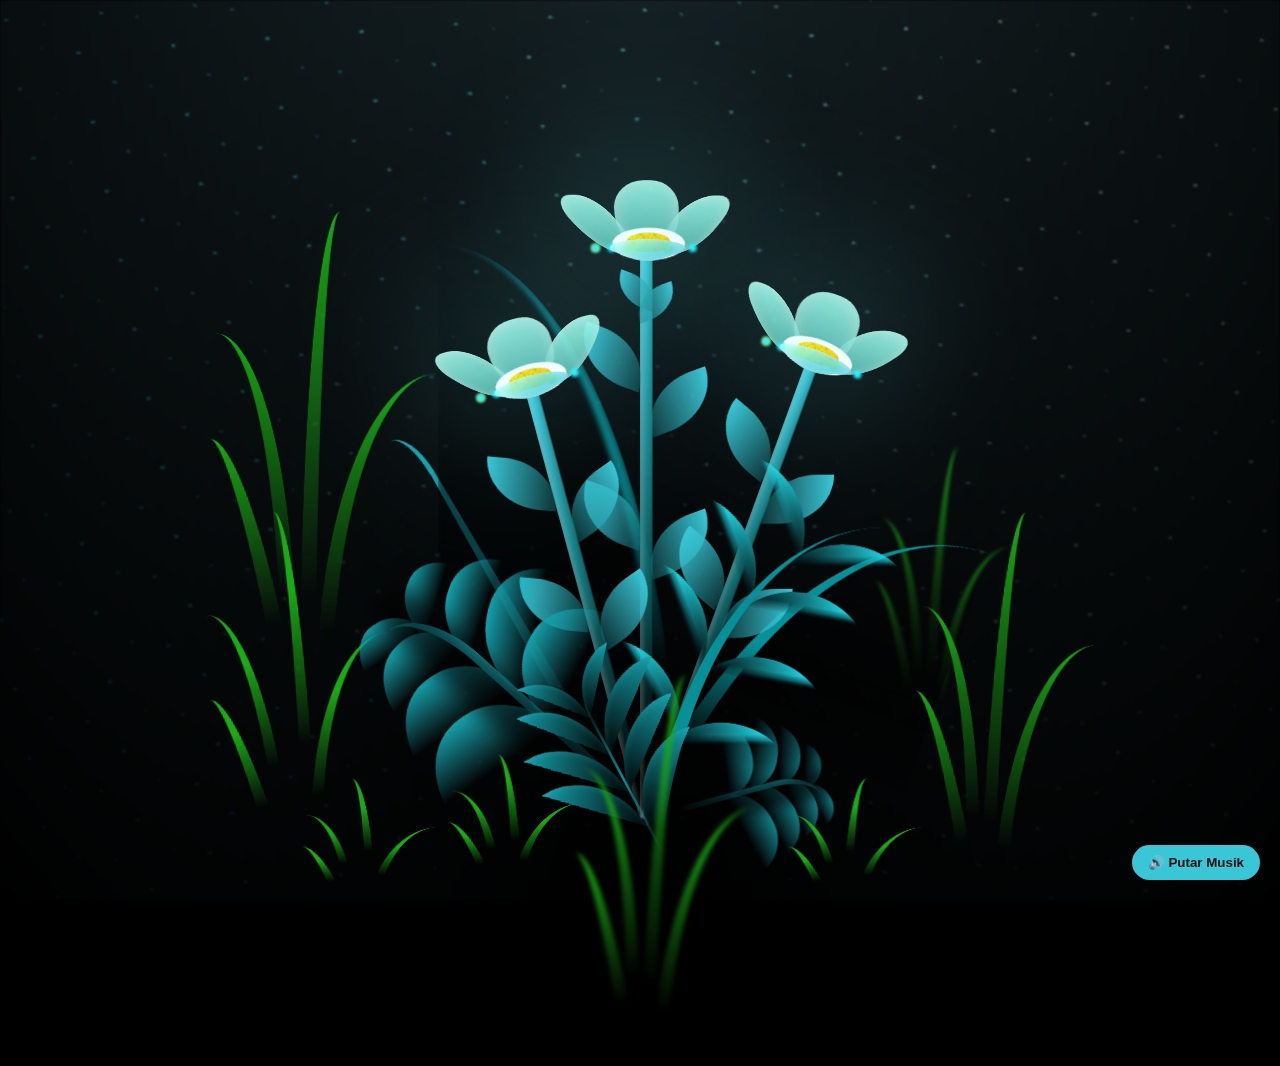
==== commit 72a4891d: "MUSIC FIX" ====
--- a/flower.html
+++ b/flower.html
@@ -1,312 +1,358 @@
 <!DOCTYPE html>
 <html lang="en">
+
 <head>
-    <meta charset="UTF-8">
-    <meta http-equiv="X-UA-Compatible" content="IE=edge">
-    <meta name="viewport" content="width=device-width, initial-scale=1.0">
-    <link rel="stylesheet" href="css/main.css">
-    <link rel="icon" href="img/flowers.png" type="image/x-icon">
-    <title>flowers</title>
+  <meta charset="UTF-8">
+  <meta http-equiv="X-UA-Compatible" content="IE=edge">
+  <meta name="viewport" content="width=device-width, initial-scale=1.0">
+  <link rel="stylesheet" href="css/main.css">
+  <link rel="icon" href="img/flowers.png" type="image/x-icon">
+  <title>flowers</title>
 </head>
+
 <body class="container">
   <!-- Pembuat code: https://codepen.io/mdusmanansari/pen/BamepLe -->
-    <div class="night"></div>
-    <div class="flowers">
-      <div class="flower flower--1">
-        <div class="flower__leafs flower__leafs--1">
-          <div class="flower__leaf flower__leaf--1"></div>
-          <div class="flower__leaf flower__leaf--2"></div>
-          <div class="flower__leaf flower__leaf--3"></div>
-          <div class="flower__leaf flower__leaf--4"></div>
-          <div class="flower__white-circle"></div>
-  
-          <div class="flower__light flower__light--1"></div>
-          <div class="flower__light flower__light--2"></div>
-          <div class="flower__light flower__light--3"></div>
-          <div class="flower__light flower__light--4"></div>
-          <div class="flower__light flower__light--5"></div>
-          <div class="flower__light flower__light--6"></div>
-          <div class="flower__light flower__light--7"></div>
-          <div class="flower__light flower__light--8"></div>
-  
-        </div>
-        <div class="flower__line">
-          <div class="flower__line__leaf flower__line__leaf--1"></div>
-          <div class="flower__line__leaf flower__line__leaf--2"></div>
-          <div class="flower__line__leaf flower__line__leaf--3"></div>
-          <div class="flower__line__leaf flower__line__leaf--4"></div>
-          <div class="flower__line__leaf flower__line__leaf--5"></div>
-          <div class="flower__line__leaf flower__line__leaf--6"></div>
-        </div>
-      </div>
-  
-      <div class="flower flower--2">
-        <div class="flower__leafs flower__leafs--2">
-          <div class="flower__leaf flower__leaf--1"></div>
-          <div class="flower__leaf flower__leaf--2"></div>
-          <div class="flower__leaf flower__leaf--3"></div>
-          <div class="flower__leaf flower__leaf--4"></div>
-          <div class="flower__white-circle"></div>
-  
-          <div class="flower__light flower__light--1"></div>
-          <div class="flower__light flower__light--2"></div>
-          <div class="flower__light flower__light--3"></div>
-          <div class="flower__light flower__light--4"></div>
-          <div class="flower__light flower__light--5"></div>
-          <div class="flower__light flower__light--6"></div>
-          <div class="flower__light flower__light--7"></div>
-          <div class="flower__light flower__light--8"></div>
-  
-        </div>
-        <div class="flower__line">
-          <div class="flower__line__leaf flower__line__leaf--1"></div>
-          <div class="flower__line__leaf flower__line__leaf--2"></div>
-          <div class="flower__line__leaf flower__line__leaf--3"></div>
-          <div class="flower__line__leaf flower__line__leaf--4"></div>
-        </div>
-      </div>
-  
-      <div class="flower flower--3">
-        <div class="flower__leafs flower__leafs--3">
-          <div class="flower__leaf flower__leaf--1"></div>
-          <div class="flower__leaf flower__leaf--2"></div>
-          <div class="flower__leaf flower__leaf--3"></div>
-          <div class="flower__leaf flower__leaf--4"></div>
-          <div class="flower__white-circle"></div>
-  
-          <div class="flower__light flower__light--1"></div>
-          <div class="flower__light flower__light--2"></div>
-          <div class="flower__light flower__light--3"></div>
-          <div class="flower__light flower__light--4"></div>
-          <div class="flower__light flower__light--5"></div>
-          <div class="flower__light flower__light--6"></div>
-          <div class="flower__light flower__light--7"></div>
-          <div class="flower__light flower__light--8"></div>
-  
-        </div>
-        <div class="flower__line">
-          <div class="flower__line__leaf flower__line__leaf--1"></div>
-          <div class="flower__line__leaf flower__line__leaf--2"></div>
-          <div class="flower__line__leaf flower__line__leaf--3"></div>
-          <div class="flower__line__leaf flower__line__leaf--4"></div>
-        </div>
-      </div>
-  
-      <div class="grow-ans" style="--d:1.2s">
-        <div class="flower__g-long">
-          <div class="flower__g-long__top"></div>
-          <div class="flower__g-long__bottom"></div>
-        </div>
-      </div>
-  
-      <div class="growing-grass">
-        <div class="flower__grass flower__grass--1">
-          <div class="flower__grass--top"></div>
-          <div class="flower__grass--bottom"></div>
-          <div class="flower__grass__leaf flower__grass__leaf--1"></div>
-          <div class="flower__grass__leaf flower__grass__leaf--2"></div>
-          <div class="flower__grass__leaf flower__grass__leaf--3"></div>
-          <div class="flower__grass__leaf flower__grass__leaf--4"></div>
-          <div class="flower__grass__leaf flower__grass__leaf--5"></div>
-          <div class="flower__grass__leaf flower__grass__leaf--6"></div>
-          <div class="flower__grass__leaf flower__grass__leaf--7"></div>
-          <div class="flower__grass__leaf flower__grass__leaf--8"></div>
-          <div class="flower__grass__overlay"></div>
-        </div>
-      </div>
-  
-      <div class="growing-grass">
-        <div class="flower__grass flower__grass--2">
-          <div class="flower__grass--top"></div>
-          <div class="flower__grass--bottom"></div>
-          <div class="flower__grass__leaf flower__grass__leaf--1"></div>
-          <div class="flower__grass__leaf flower__grass__leaf--2"></div>
-          <div class="flower__grass__leaf flower__grass__leaf--3"></div>
-          <div class="flower__grass__leaf flower__grass__leaf--4"></div>
-          <div class="flower__grass__leaf flower__grass__leaf--5"></div>
-          <div class="flower__grass__leaf flower__grass__leaf--6"></div>
-          <div class="flower__grass__leaf flower__grass__leaf--7"></div>
-          <div class="flower__grass__leaf flower__grass__leaf--8"></div>
-          <div class="flower__grass__overlay"></div>
-        </div>
-      </div>
-  
-      <div class="grow-ans" style="--d:2.4s">
-        <div class="flower__g-right flower__g-right--1">
-          <div class="leaf"></div>
-        </div>
-      </div>
-  
-      <div class="grow-ans" style="--d:2.8s">
-        <div class="flower__g-right flower__g-right--2">
-          <div class="leaf"></div>
-        </div>
-      </div>
-  
-      <div class="grow-ans" style="--d:2.8s">
-        <div class="flower__g-front">
-          <div class="flower__g-front__leaf-wrapper flower__g-front__leaf-wrapper--1">
-            <div class="flower__g-front__leaf"></div>
-          </div>
-          <div class="flower__g-front__leaf-wrapper flower__g-front__leaf-wrapper--2">
-            <div class="flower__g-front__leaf"></div>
-          </div>
-          <div class="flower__g-front__leaf-wrapper flower__g-front__leaf-wrapper--3">
-            <div class="flower__g-front__leaf"></div>
-          </div>
-          <div class="flower__g-front__leaf-wrapper flower__g-front__leaf-wrapper--4">
-            <div class="flower__g-front__leaf"></div>
-          </div>
-          <div class="flower__g-front__leaf-wrapper flower__g-front__leaf-wrapper--5">
-            <div class="flower__g-front__leaf"></div>
-          </div>
-          <div class="flower__g-front__leaf-wrapper flower__g-front__leaf-wrapper--6">
-            <div class="flower__g-front__leaf"></div>
-          </div>
-          <div class="flower__g-front__leaf-wrapper flower__g-front__leaf-wrapper--7">
-            <div class="flower__g-front__leaf"></div>
-          </div>
-          <div class="flower__g-front__leaf-wrapper flower__g-front__leaf-wrapper--8">
-            <div class="flower__g-front__leaf"></div>
-          </div>
-          <div class="flower__g-front__line"></div>
-        </div>
-      </div>
-  
+
+  <!-- Musik background -->
+  <audio id="bgMusic" loop>
+    <source src="audio/audio.mp3" type="audio/mpeg">
+  </audio>
+
+  <button id="playBtn"
+    style="position:fixed; bottom:20px; right:20px; z-index:999; padding:10px 16px; border-radius:20px; border:none; background:#39c6d6; color:#111; font-weight:600; cursor:pointer;">
+    🔊 Putar Musik
+  </button>
+
+  <script>
+    const audio = document.getElementById('bgMusic');
+    const btn = document.getElementById('playBtn');
+    const startTime = 188; // mulai dari detik ke-188
+    const endTime = 233;   // loop balik di detik ke-233
+
+    audio.addEventListener('loadedmetadata', () => {
+      audio.currentTime = startTime;
+    });
+
+    audio.addEventListener('timeupdate', () => {
+      if (audio.currentTime >= endTime) {
+        audio.currentTime = startTime;
+      }
+    });
+
+    // coba autoplay dulu (di desktop biasanya lolos)
+    const tryPlay = audio.play();
+    if (tryPlay !== undefined) {
+      tryPlay.then(() => {
+        btn.style.display = 'none';
+      }).catch(() => {
+        // autoplay diblokir (biasanya di HP), tombol tetep muncul
+      });
+    }
+
+    btn.addEventListener('click', () => {
+      audio.play();
+      btn.style.display = 'none';
+    });
+  </script>
+
+  <div class="night"></div>
+  <div class="flowers">
+    <div class="flower flower--1">
+      <div class="flower__leafs flower__leafs--1">
+        <div class="flower__leaf flower__leaf--1"></div>
+        <div class="flower__leaf flower__leaf--2"></div>
+        <div class="flower__leaf flower__leaf--3"></div>
+        <div class="flower__leaf flower__leaf--4"></div>
+        <div class="flower__white-circle"></div>
+
+        <div class="flower__light flower__light--1"></div>
+        <div class="flower__light flower__light--2"></div>
+        <div class="flower__light flower__light--3"></div>
+        <div class="flower__light flower__light--4"></div>
+        <div class="flower__light flower__light--5"></div>
+        <div class="flower__light flower__light--6"></div>
+        <div class="flower__light flower__light--7"></div>
+        <div class="flower__light flower__light--8"></div>
+
+      </div>
+      <div class="flower__line">
+        <div class="flower__line__leaf flower__line__leaf--1"></div>
+        <div class="flower__line__leaf flower__line__leaf--2"></div>
+        <div class="flower__line__leaf flower__line__leaf--3"></div>
+        <div class="flower__line__leaf flower__line__leaf--4"></div>
+        <div class="flower__line__leaf flower__line__leaf--5"></div>
+        <div class="flower__line__leaf flower__line__leaf--6"></div>
+      </div>
+    </div>
+
+    <div class="flower flower--2">
+      <div class="flower__leafs flower__leafs--2">
+        <div class="flower__leaf flower__leaf--1"></div>
+        <div class="flower__leaf flower__leaf--2"></div>
+        <div class="flower__leaf flower__leaf--3"></div>
+        <div class="flower__leaf flower__leaf--4"></div>
+        <div class="flower__white-circle"></div>
+
+        <div class="flower__light flower__light--1"></div>
+        <div class="flower__light flower__light--2"></div>
+        <div class="flower__light flower__light--3"></div>
+        <div class="flower__light flower__light--4"></div>
+        <div class="flower__light flower__light--5"></div>
+        <div class="flower__light flower__light--6"></div>
+        <div class="flower__light flower__light--7"></div>
+        <div class="flower__light flower__light--8"></div>
+
+      </div>
+      <div class="flower__line">
+        <div class="flower__line__leaf flower__line__leaf--1"></div>
+        <div class="flower__line__leaf flower__line__leaf--2"></div>
+        <div class="flower__line__leaf flower__line__leaf--3"></div>
+        <div class="flower__line__leaf flower__line__leaf--4"></div>
+      </div>
+    </div>
+
+    <div class="flower flower--3">
+      <div class="flower__leafs flower__leafs--3">
+        <div class="flower__leaf flower__leaf--1"></div>
+        <div class="flower__leaf flower__leaf--2"></div>
+        <div class="flower__leaf flower__leaf--3"></div>
+        <div class="flower__leaf flower__leaf--4"></div>
+        <div class="flower__white-circle"></div>
+
+        <div class="flower__light flower__light--1"></div>
+        <div class="flower__light flower__light--2"></div>
+        <div class="flower__light flower__light--3"></div>
+        <div class="flower__light flower__light--4"></div>
+        <div class="flower__light flower__light--5"></div>
+        <div class="flower__light flower__light--6"></div>
+        <div class="flower__light flower__light--7"></div>
+        <div class="flower__light flower__light--8"></div>
+
+      </div>
+      <div class="flower__line">
+        <div class="flower__line__leaf flower__line__leaf--1"></div>
+        <div class="flower__line__leaf flower__line__leaf--2"></div>
+        <div class="flower__line__leaf flower__line__leaf--3"></div>
+        <div class="flower__line__leaf flower__line__leaf--4"></div>
+      </div>
+    </div>
+
+    <div class="grow-ans" style="--d:1.2s">
+      <div class="flower__g-long">
+        <div class="flower__g-long__top"></div>
+        <div class="flower__g-long__bottom"></div>
+      </div>
+    </div>
+
+    <div class="growing-grass">
+      <div class="flower__grass flower__grass--1">
+        <div class="flower__grass--top"></div>
+        <div class="flower__grass--bottom"></div>
+        <div class="flower__grass__leaf flower__grass__leaf--1"></div>
+        <div class="flower__grass__leaf flower__grass__leaf--2"></div>
+        <div class="flower__grass__leaf flower__grass__leaf--3"></div>
+        <div class="flower__grass__leaf flower__grass__leaf--4"></div>
+        <div class="flower__grass__leaf flower__grass__leaf--5"></div>
+        <div class="flower__grass__leaf flower__grass__leaf--6"></div>
+        <div class="flower__grass__leaf flower__grass__leaf--7"></div>
+        <div class="flower__grass__leaf flower__grass__leaf--8"></div>
+        <div class="flower__grass__overlay"></div>
+      </div>
+    </div>
+
+    <div class="growing-grass">
+      <div class="flower__grass flower__grass--2">
+        <div class="flower__grass--top"></div>
+        <div class="flower__grass--bottom"></div>
+        <div class="flower__grass__leaf flower__grass__leaf--1"></div>
+        <div class="flower__grass__leaf flower__grass__leaf--2"></div>
+        <div class="flower__grass__leaf flower__grass__leaf--3"></div>
+        <div class="flower__grass__leaf flower__grass__leaf--4"></div>
+        <div class="flower__grass__leaf flower__grass__leaf--5"></div>
+        <div class="flower__grass__leaf flower__grass__leaf--6"></div>
+        <div class="flower__grass__leaf flower__grass__leaf--7"></div>
+        <div class="flower__grass__leaf flower__grass__leaf--8"></div>
+        <div class="flower__grass__overlay"></div>
+      </div>
+    </div>
+
+    <div class="grow-ans" style="--d:2.4s">
+      <div class="flower__g-right flower__g-right--1">
+        <div class="leaf"></div>
+      </div>
+    </div>
+
+    <div class="grow-ans" style="--d:2.8s">
+      <div class="flower__g-right flower__g-right--2">
+        <div class="leaf"></div>
+      </div>
+    </div>
+
+    <div class="grow-ans" style="--d:2.8s">
+      <div class="flower__g-front">
+        <div class="flower__g-front__leaf-wrapper flower__g-front__leaf-wrapper--1">
+          <div class="flower__g-front__leaf"></div>
+        </div>
+        <div class="flower__g-front__leaf-wrapper flower__g-front__leaf-wrapper--2">
+          <div class="flower__g-front__leaf"></div>
+        </div>
+        <div class="flower__g-front__leaf-wrapper flower__g-front__leaf-wrapper--3">
+          <div class="flower__g-front__leaf"></div>
+        </div>
+        <div class="flower__g-front__leaf-wrapper flower__g-front__leaf-wrapper--4">
+          <div class="flower__g-front__leaf"></div>
+        </div>
+        <div class="flower__g-front__leaf-wrapper flower__g-front__leaf-wrapper--5">
+          <div class="flower__g-front__leaf"></div>
+        </div>
+        <div class="flower__g-front__leaf-wrapper flower__g-front__leaf-wrapper--6">
+          <div class="flower__g-front__leaf"></div>
+        </div>
+        <div class="flower__g-front__leaf-wrapper flower__g-front__leaf-wrapper--7">
+          <div class="flower__g-front__leaf"></div>
+        </div>
+        <div class="flower__g-front__leaf-wrapper flower__g-front__leaf-wrapper--8">
+          <div class="flower__g-front__leaf"></div>
+        </div>
+        <div class="flower__g-front__line"></div>
+      </div>
+    </div>
+
+    <div class="grow-ans" style="--d:3.2s">
+      <div class="flower__g-fr">
+        <div class="leaf"></div>
+        <div class="flower__g-fr__leaf flower__g-fr__leaf--1"></div>
+        <div class="flower__g-fr__leaf flower__g-fr__leaf--2"></div>
+        <div class="flower__g-fr__leaf flower__g-fr__leaf--3"></div>
+        <div class="flower__g-fr__leaf flower__g-fr__leaf--4"></div>
+        <div class="flower__g-fr__leaf flower__g-fr__leaf--5"></div>
+        <div class="flower__g-fr__leaf flower__g-fr__leaf--6"></div>
+        <div class="flower__g-fr__leaf flower__g-fr__leaf--7"></div>
+        <div class="flower__g-fr__leaf flower__g-fr__leaf--8"></div>
+      </div>
+    </div>
+
+    <div class="long-g long-g--0">
+      <div class="grow-ans" style="--d:3s">
+        <div class="leaf leaf--0"></div>
+      </div>
+      <div class="grow-ans" style="--d:2.2s">
+        <div class="leaf leaf--1"></div>
+      </div>
+      <div class="grow-ans" style="--d:3.4s">
+        <div class="leaf leaf--2"></div>
+      </div>
+      <div class="grow-ans" style="--d:3.6s">
+        <div class="leaf leaf--3"></div>
+      </div>
+    </div>
+
+    <div class="long-g long-g--1">
+      <div class="grow-ans" style="--d:3.6s">
+        <div class="leaf leaf--0"></div>
+      </div>
+      <div class="grow-ans" style="--d:3.8s">
+        <div class="leaf leaf--1"></div>
+      </div>
+      <div class="grow-ans" style="--d:4s">
+        <div class="leaf leaf--2"></div>
+      </div>
+      <div class="grow-ans" style="--d:4.2s">
+        <div class="leaf leaf--3"></div>
+      </div>
+    </div>
+
+    <div class="long-g long-g--2">
+      <div class="grow-ans" style="--d:4s">
+        <div class="leaf leaf--0"></div>
+      </div>
+      <div class="grow-ans" style="--d:4.2s">
+        <div class="leaf leaf--1"></div>
+      </div>
+      <div class="grow-ans" style="--d:4.4s">
+        <div class="leaf leaf--2"></div>
+      </div>
+      <div class="grow-ans" style="--d:4.6s">
+        <div class="leaf leaf--3"></div>
+      </div>
+    </div>
+
+    <div class="long-g long-g--3">
+      <div class="grow-ans" style="--d:4s">
+        <div class="leaf leaf--0"></div>
+      </div>
+      <div class="grow-ans" style="--d:4.2s">
+        <div class="leaf leaf--1"></div>
+      </div>
+      <div class="grow-ans" style="--d:3s">
+        <div class="leaf leaf--2"></div>
+      </div>
+      <div class="grow-ans" style="--d:3.6s">
+        <div class="leaf leaf--3"></div>
+      </div>
+    </div>
+
+    <div class="long-g long-g--4">
+      <div class="grow-ans" style="--d:4s">
+        <div class="leaf leaf--0"></div>
+      </div>
+      <div class="grow-ans" style="--d:4.2s">
+        <div class="leaf leaf--1"></div>
+      </div>
+      <div class="grow-ans" style="--d:3s">
+        <div class="leaf leaf--2"></div>
+      </div>
+      <div class="grow-ans" style="--d:3.6s">
+        <div class="leaf leaf--3"></div>
+      </div>
+    </div>
+
+    <div class="long-g long-g--5">
+      <div class="grow-ans" style="--d:4s">
+        <div class="leaf leaf--0"></div>
+      </div>
+      <div class="grow-ans" style="--d:4.2s">
+        <div class="leaf leaf--1"></div>
+      </div>
+      <div class="grow-ans" style="--d:3s">
+        <div class="leaf leaf--2"></div>
+      </div>
+      <div class="grow-ans" style="--d:3.6s">
+        <div class="leaf leaf--3"></div>
+      </div>
+    </div>
+
+    <div class="long-g long-g--6">
+      <div class="grow-ans" style="--d:4.2s">
+        <div class="leaf leaf--0"></div>
+      </div>
+      <div class="grow-ans" style="--d:4.4s">
+        <div class="leaf leaf--1"></div>
+      </div>
+      <div class="grow-ans" style="--d:4.6s">
+        <div class="leaf leaf--2"></div>
+      </div>
+      <div class="grow-ans" style="--d:4.8s">
+        <div class="leaf leaf--3"></div>
+      </div>
+    </div>
+
+    <div class="long-g long-g--7">
+      <div class="grow-ans" style="--d:3s">
+        <div class="leaf leaf--0"></div>
+      </div>
       <div class="grow-ans" style="--d:3.2s">
-        <div class="flower__g-fr">
-          <div class="leaf"></div>
-          <div class="flower__g-fr__leaf flower__g-fr__leaf--1"></div>
-          <div class="flower__g-fr__leaf flower__g-fr__leaf--2"></div>
-          <div class="flower__g-fr__leaf flower__g-fr__leaf--3"></div>
-          <div class="flower__g-fr__leaf flower__g-fr__leaf--4"></div>
-          <div class="flower__g-fr__leaf flower__g-fr__leaf--5"></div>
-          <div class="flower__g-fr__leaf flower__g-fr__leaf--6"></div>
-          <div class="flower__g-fr__leaf flower__g-fr__leaf--7"></div>
-          <div class="flower__g-fr__leaf flower__g-fr__leaf--8"></div>
-        </div>
-      </div>
-  
-      <div class="long-g long-g--0">
-        <div class="grow-ans" style="--d:3s">
-          <div class="leaf leaf--0"></div>
-        </div>
-        <div class="grow-ans" style="--d:2.2s">
-          <div class="leaf leaf--1"></div>
-        </div>
-        <div class="grow-ans" style="--d:3.4s">
-          <div class="leaf leaf--2"></div>
-        </div>
-        <div class="grow-ans" style="--d:3.6s">
-          <div class="leaf leaf--3"></div>
-        </div>
-      </div>
-  
-      <div class="long-g long-g--1">
-        <div class="grow-ans" style="--d:3.6s">
-          <div class="leaf leaf--0"></div>
-        </div>
-        <div class="grow-ans" style="--d:3.8s">
-          <div class="leaf leaf--1"></div>
-        </div>
-        <div class="grow-ans" style="--d:4s">
-          <div class="leaf leaf--2"></div>
-        </div>
-        <div class="grow-ans" style="--d:4.2s">
-          <div class="leaf leaf--3"></div>
-        </div>
-      </div>
-  
-      <div class="long-g long-g--2">
-        <div class="grow-ans" style="--d:4s">
-          <div class="leaf leaf--0"></div>
-        </div>
-        <div class="grow-ans" style="--d:4.2s">
-          <div class="leaf leaf--1"></div>
-        </div>
-        <div class="grow-ans" style="--d:4.4s">
-          <div class="leaf leaf--2"></div>
-        </div>
-        <div class="grow-ans" style="--d:4.6s">
-          <div class="leaf leaf--3"></div>
-        </div>
-      </div>
-  
-      <div class="long-g long-g--3">
-        <div class="grow-ans" style="--d:4s">
-          <div class="leaf leaf--0"></div>
-        </div>
-        <div class="grow-ans" style="--d:4.2s">
-          <div class="leaf leaf--1"></div>
-        </div>
-        <div class="grow-ans" style="--d:3s">
-          <div class="leaf leaf--2"></div>
-        </div>
-        <div class="grow-ans" style="--d:3.6s">
-          <div class="leaf leaf--3"></div>
-        </div>
-      </div>
-  
-      <div class="long-g long-g--4">
-        <div class="grow-ans" style="--d:4s">
-          <div class="leaf leaf--0"></div>
-        </div>
-        <div class="grow-ans" style="--d:4.2s">
-          <div class="leaf leaf--1"></div>
-        </div>
-        <div class="grow-ans" style="--d:3s">
-          <div class="leaf leaf--2"></div>
-        </div>
-        <div class="grow-ans" style="--d:3.6s">
-          <div class="leaf leaf--3"></div>
-        </div>
-      </div>
-  
-      <div class="long-g long-g--5">
-        <div class="grow-ans" style="--d:4s">
-          <div class="leaf leaf--0"></div>
-        </div>
-        <div class="grow-ans" style="--d:4.2s">
-          <div class="leaf leaf--1"></div>
-        </div>
-        <div class="grow-ans" style="--d:3s">
-          <div class="leaf leaf--2"></div>
-        </div>
-        <div class="grow-ans" style="--d:3.6s">
-          <div class="leaf leaf--3"></div>
-        </div>
-      </div>
-  
-      <div class="long-g long-g--6">
-        <div class="grow-ans" style="--d:4.2s">
-          <div class="leaf leaf--0"></div>
-        </div>
-        <div class="grow-ans" style="--d:4.4s">
-          <div class="leaf leaf--1"></div>
-        </div>
-        <div class="grow-ans" style="--d:4.6s">
-          <div class="leaf leaf--2"></div>
-        </div>
-        <div class="grow-ans" style="--d:4.8s">
-          <div class="leaf leaf--3"></div>
-        </div>
-      </div>
-  
-      <div class="long-g long-g--7">
-        <div class="grow-ans" style="--d:3s">
-          <div class="leaf leaf--0"></div>
-        </div>
-        <div class="grow-ans" style="--d:3.2s">
-          <div class="leaf leaf--1"></div>
-        </div>
-        <div class="grow-ans" style="--d:3.5s">
-          <div class="leaf leaf--2"></div>
-        </div>
-        <div class="grow-ans" style="--d:3.6s">
-          <div class="leaf leaf--3"></div>
-        </div>
-      </div>
-    </div>
-    <script src="main.js"></script>
-  </body>
-</html>
+        <div class="leaf leaf--1"></div>
+      </div>
+      <div class="grow-ans" style="--d:3.5s">
+        <div class="leaf leaf--2"></div>
+      </div>
+      <div class="grow-ans" style="--d:3.6s">
+        <div class="leaf leaf--3"></div>
+      </div>
+    </div>
+  </div>
+  <script src="main.js"></script>
+</body>
+
+</html>
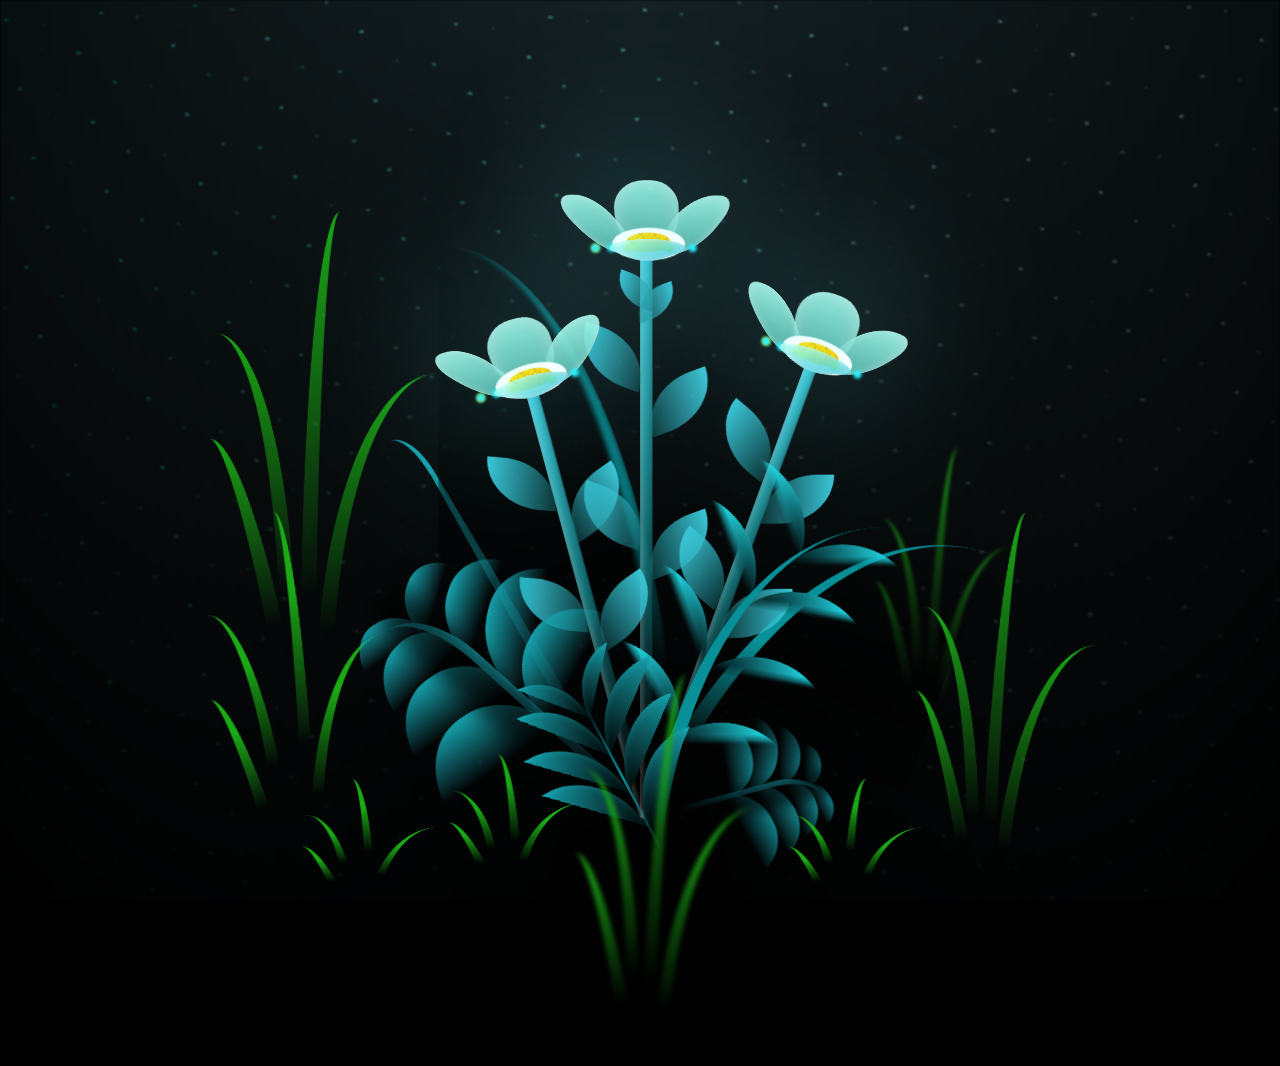
==== commit cbcad74f: "UPDATE MUSIC 2" ====
--- a/flower.html
+++ b/flower.html
@@ -15,43 +15,26 @@
 
   <!-- Musik background -->
   <audio id="bgMusic" loop>
-    <source src="audio/audio.mp3" type="audio/mpeg">
+    <source src="audio/audio2.mp3" type="audio/mpeg">
   </audio>
-
-  <button id="playBtn"
-    style="position:fixed; bottom:20px; right:20px; z-index:999; padding:10px 16px; border-radius:20px; border:none; background:#39c6d6; color:#111; font-weight:600; cursor:pointer;">
-    🔊 Putar Musik
-  </button>
 
   <script>
     const audio = document.getElementById('bgMusic');
-    const btn = document.getElementById('playBtn');
-    const startTime = 188; // mulai dari detik ke-188
-    const endTime = 233;   // loop balik di detik ke-233
+    // const startTime = 188; love me harder
+    // const endTime = 233;   
+
+    const startTime = 135; //Love you like a love song
+    const endTime = 180;   
 
     audio.addEventListener('loadedmetadata', () => {
       audio.currentTime = startTime;
+      audio.play();
     });
 
     audio.addEventListener('timeupdate', () => {
       if (audio.currentTime >= endTime) {
-        audio.currentTime = startTime;
+        audio.currentTime = startTime; // loop balik ke start
       }
-    });
-
-    // coba autoplay dulu (di desktop biasanya lolos)
-    const tryPlay = audio.play();
-    if (tryPlay !== undefined) {
-      tryPlay.then(() => {
-        btn.style.display = 'none';
-      }).catch(() => {
-        // autoplay diblokir (biasanya di HP), tombol tetep muncul
-      });
-    }
-
-    btn.addEventListener('click', () => {
-      audio.play();
-      btn.style.display = 'none';
     });
   </script>
 
